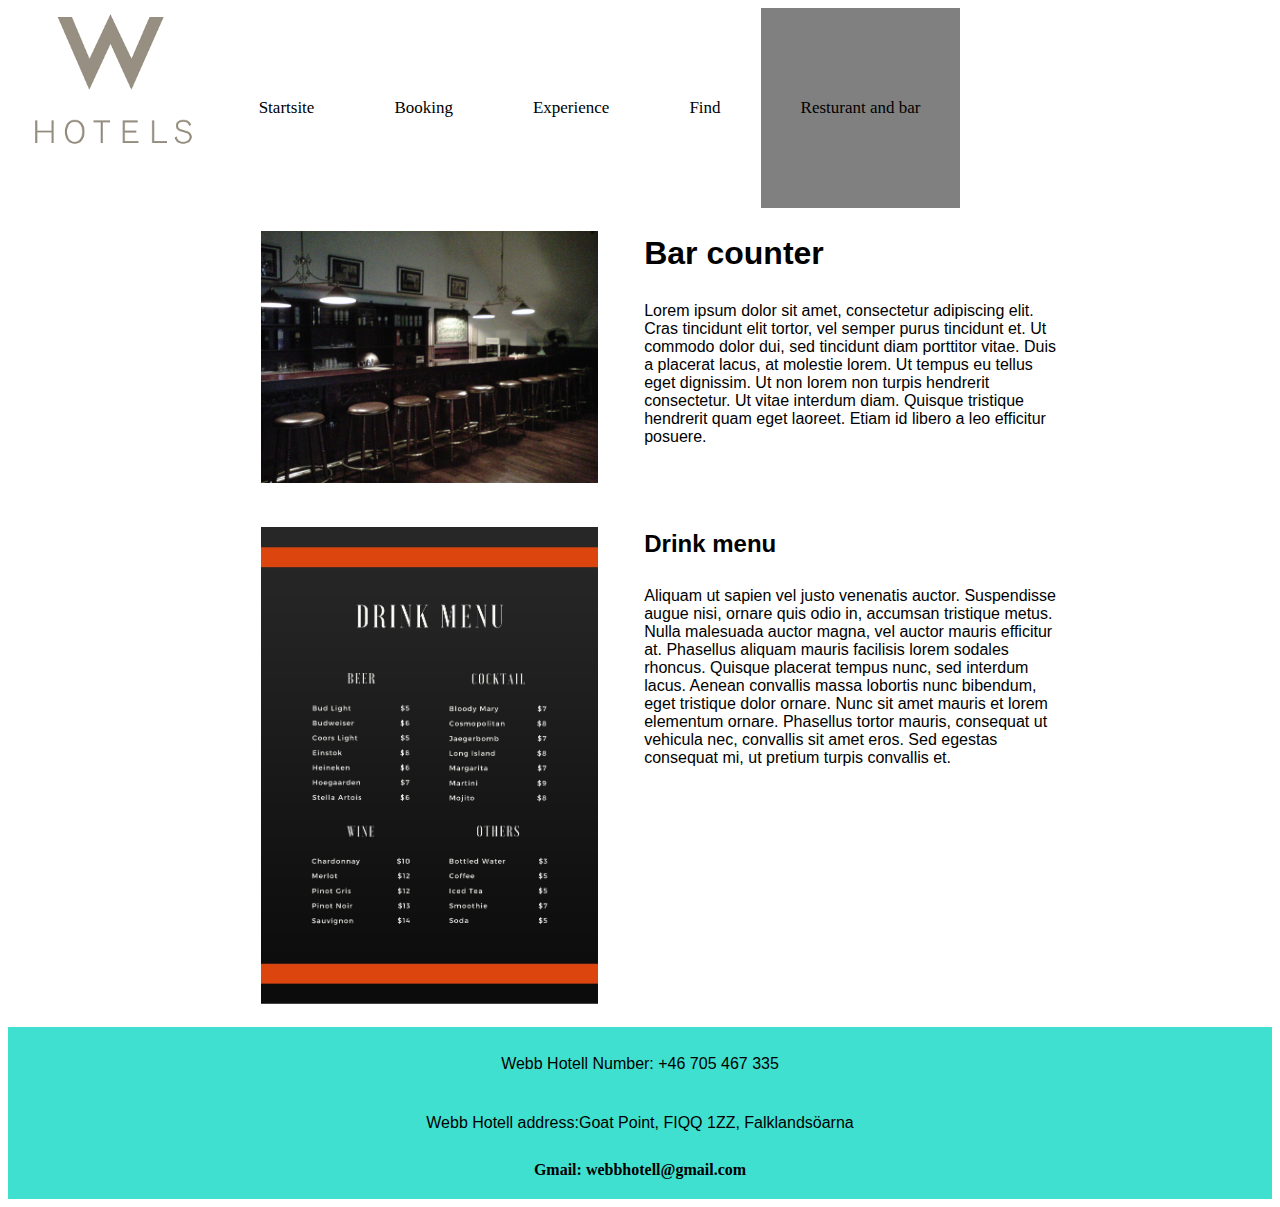
==== bar.html @ 0cf864f8 "second commit" ====
<!doctype html>
<html lang="en">

    <head>
        <meta charset="utf-8" />
        <meta name="viewport" content="width=device-width, initial-scale=1.0">
        <title>Webb Hotel Bar</title>
        <link rel="stylesheet" href="gridmain.css">
        <link rel="stylesheet" href="style.css">
        <link rel="stylesheet" href="https://cdnjs.cloudflare.com/ajax/libs/font-awesome/4.7.0/css/font-awesome.min.css">
    </head>

    <body>
        <main>
            <img id="pictureLogo" src="logo.png" alt="The hotel logo" />
        </main>

        <header id="navigation">
            <div class="topnav" id="myTopnav">
                <a href="index.html" >Startsite</a>
                <a href="bokning.html" >Booking</a>
                <a href="upplevelse.html">Experience</a>
                <a href="hitta.html">Find</a>
                <a href="restaurangbar.html" class="active">Resturant and bar</a>
                <a href="javascript:void(0);" class="icon" onclick="myFunction()">
                    <i class="fa fa-bars"></i>
                </a>
            </div>
        </header>

        <section>

            <h1> Bar counter</h1>
            <p>
                Lorem ipsum dolor sit amet, consectetur adipiscing elit. Cras tincidunt elit tortor, vel semper purus tincidunt et. Ut commodo dolor dui, sed tincidunt diam porttitor vitae. Duis a placerat lacus, at molestie lorem. Ut tempus eu tellus eget
                dignissim. Ut non lorem non turpis hendrerit consectetur. Ut vitae interdum diam. Quisque tristique hendrerit quam eget laoreet. Etiam id libero a leo efficitur posuere.


            </p>
        </section>

        <div id="section2">
            <h2> Drink menu </h2>
            <p>
                Aliquam ut sapien vel justo venenatis auctor. Suspendisse augue nisi, ornare quis odio in, accumsan tristique metus. Nulla malesuada auctor magna, vel auctor mauris
                efficitur at. Phasellus aliquam mauris facilisis lorem sodales rhoncus.
                Quisque placerat tempus nunc, sed interdum lacus. Aenean convallis massa lobortis nunc bibendum, eget tristique dolor ornare. Nunc sit amet mauris et lorem elementum ornare. Phasellus tortor mauris, consequat ut vehicula nec, convallis sit
                amet eros. Sed egestas consequat mi, ut pretium turpis convallis et.


            </p>
        </div>

        <div id="picture1">
            <img id="pictures1" src="barcounter.jpg" alt="The bar counter " />
        </div>

        <div id="picture2">
            <img id="pictures2" src="barmenu.jpg" alt="Picture of the bar menu" />
        </div>

        <footer>
            <p>Webb Hotell Number: +46 705 467 335</p>
            <p>Webb Hotell address:Goat Point, FIQQ 1ZZ, Falklandsöarna</p>
            <a class="linker" href="mailto:webbhotell@gmail.com">Gmail: webbhotell@gmail.com</a>
        </footer>

        <script>
            function myFunction() {
                var x = document.getElementById("myTopnav");
                if (x.className === "topnav") {
                    x.className += " responsive";
                } else {
                    x.className = "topnav";
                }
            }
        </script>


    </body>

</html>
---- gridmain.css ----
/*Grid*/
body {
    display: grid;
    grid-template-columns: 1fr 1fr 1fr 1fr 1fr 1fr;
    grid-template-rows: 0.1fr 0.1fr 0.1fr 0.01fr;
    grid-template-areas: "logo header header header header header""aside2 picture1 picture1 section section aside1""aside2 picture2 picture2 section2 section2 aside1""footer footer footer footer footer footer";
    grid-gap: 0.1em 0em;
}
iframe{
    width: 99.7%;
    height: 600px;
}

header {
    grid-area: header;
    color: black;
}

section {
    grid-area: section;
}

footer {
    grid-area: footer;
    padding-bottom: 20px;
}

main {
    grid-area: logo;

}
#section2{
    grid-area: section2;
}


#picture1 {
    grid-area: picture1;
}
#picture2 {
    grid-area: picture2;
}
#picturemap {
    grid-area: picture;
}



/*Pictures*/
#Webb Hotel{
    display: block;
    margin-left: auto;
    margin-right: auto;
    width: 100%

}
#pictures1{
    display: block;
    padding: 5%;
    margin-left: auto;
    margin-right: auto;
    width: 80%

}
#pictures2{
    display: block;
    padding: 5%;
    margin-left: auto;
    margin-right: auto;
    width: 80%

}

#pictureLogo {
    display: block;
    margin: auto;
    width: 80%;

}

/* NAVIGATION */
.topnav {
    background-color: white;
    overflow: hidden;
}

/* Style the links inside the navigation bar */
.topnav a {
    float: left;
    display: block;
    color: black;
    text-align: center;
    padding: 90px 40px;
    text-decoration: none;
    font-size: 17px;
}

/* Change the color of links on hover */
.topnav a:hover {
    background-color: lightgrey;
    color: black;
}

/* Add an active class to highlight the current page */
.active {
    background-color: grey;
    color: black;
}

/* Hide the link that should open and close the topnav on small screens */
.topnav .icon {
    display: none;
}
/* JAVA NAV */

/*media*/
@media only screen and (max-width: 850px) {
    body {
        grid-template-areas:
            "logo logo logo logo logo logo"
            "header header header header header header"
            "picture picture picture picture picture picture"
            "section section section section section section"
            "picture1 picture1 picture1 picture1 picture1 picture1"
            "section2 section2 section2 section2 section2 section2"
            "picture2 picture2 picture2 picture2 picture2 picture2"
            "footer footer footer footer footer footer";
        grid-template-rows: 0.1fr 0.1fr 0.1fr 0.1fr 0.1fr 0.1fr 0.1fr 0.1fr;
        grid-gap: 0.1em;
    }

    #pictureLogo {
        width: 40%;
        max-width: 250px;
    }
    #pictures1,#pictures2{
        padding: 0px;
        width: 100%;
    }
    main {
        margin-right: 0em;
    }
    iframe{
        width: 99%;
    }
}
/*NAVIGATION*/
@media screen and (max-width: 850px) {
    .topnav a{
        display: none;
        padding: 40px 40px;

    }
    .topnav a.icon {
        float: right;
        display: block;
    }
}

@media screen and (max-width: 850px) {
    .topnav.responsive {position: relative;}
    .topnav.responsive a.icon {
        position: absolute;
        right: 0;
        top: 0;
    }
    .topnav.responsive a {
        float: none;
        display: block;
        text-align: left;
    }
}
/* link */
a.linker {
    color: black;
    font-weight: bold;
    text-decoration: none;
}

a.linker:hover{
    color: black;
    text-decoration: underline;
}
---- style.css ----
<link href="https://fonts.googleapis.com/css2?family=Open+Sans&family=Oswald&display=swap" rel="stylesheet">;

body{
  background-color: white;
}

header{
  background-color: turquoise;
}
section{
  background-color: white;
}
aside, div{
  background-color: white;
}
footer{
  background-color: turquoise;
  text-align: center;

}
main{
  background-color: white;
}
p,h1,h2{
  padding: 1%;
}

p{
  font-family: 'Open Sans', sans-serif;
}

h1,h2{
  font-family: 'Oswald', sans-serif;
}
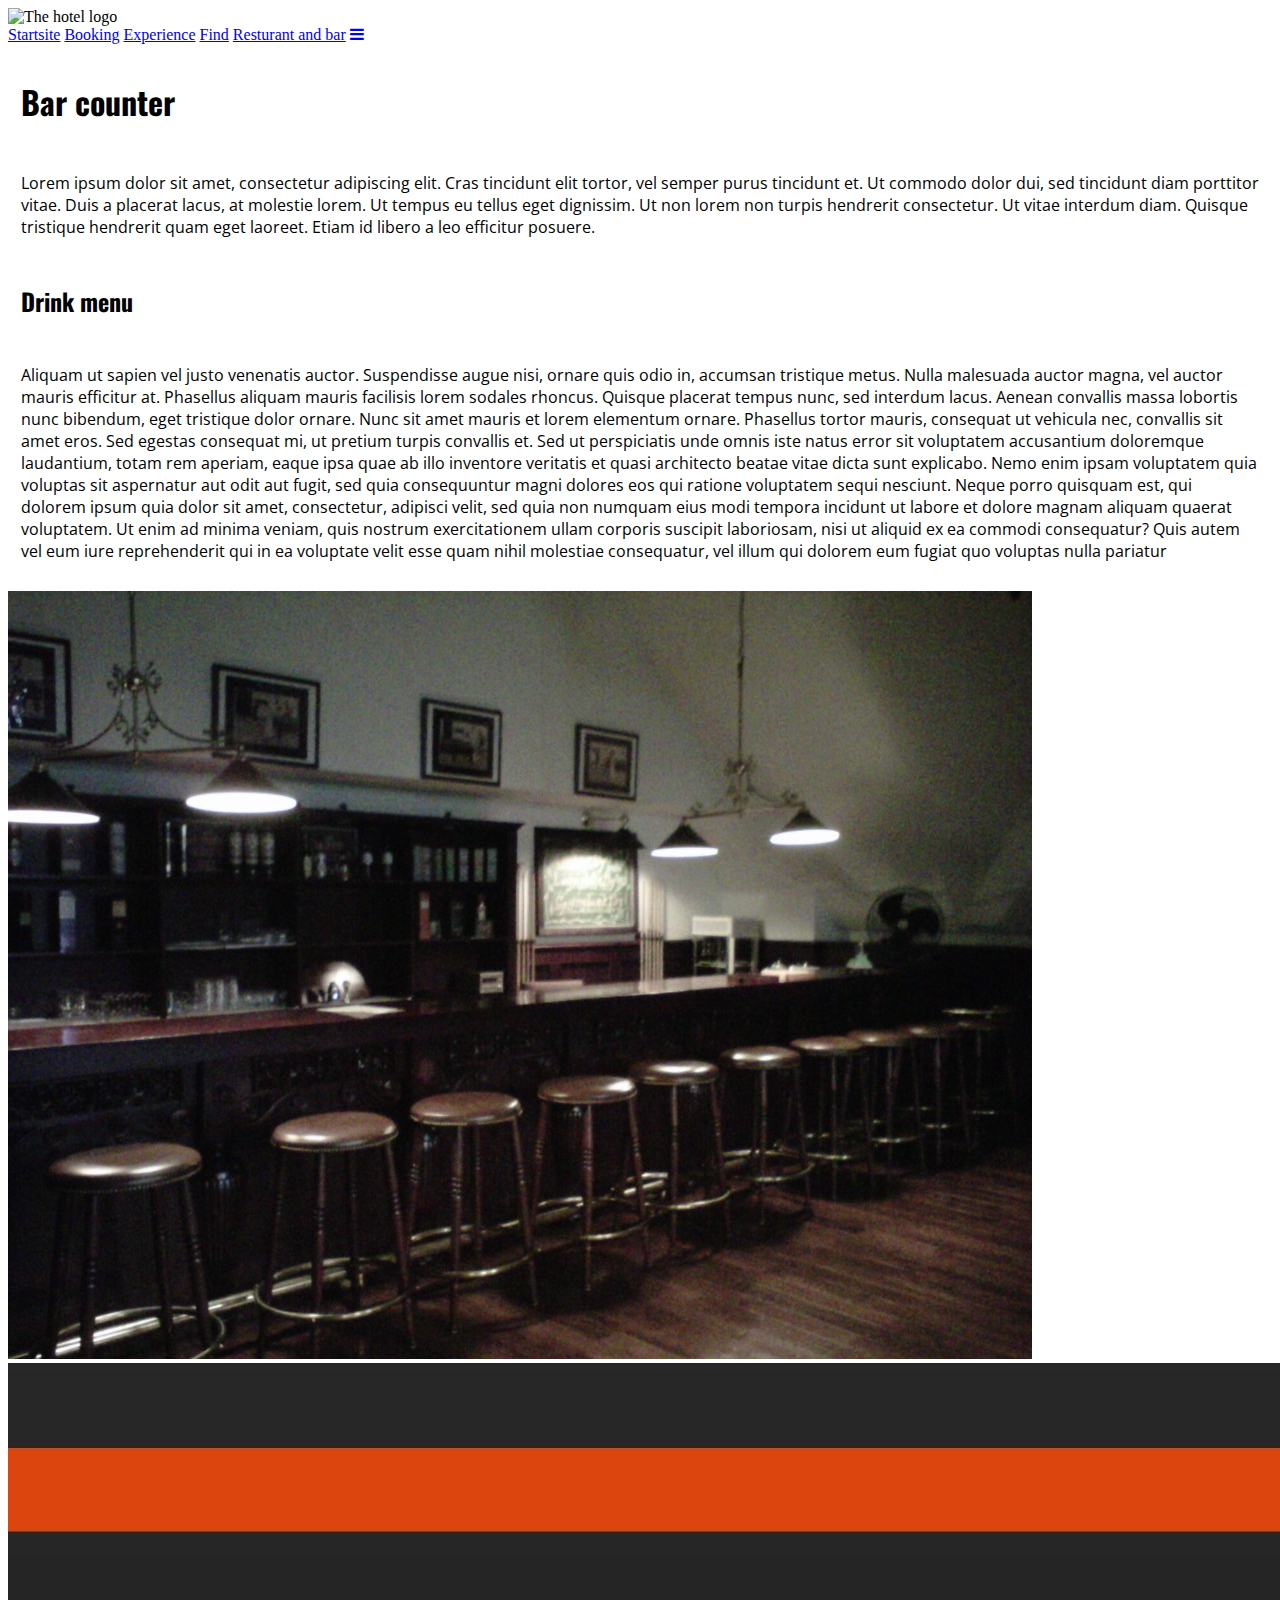
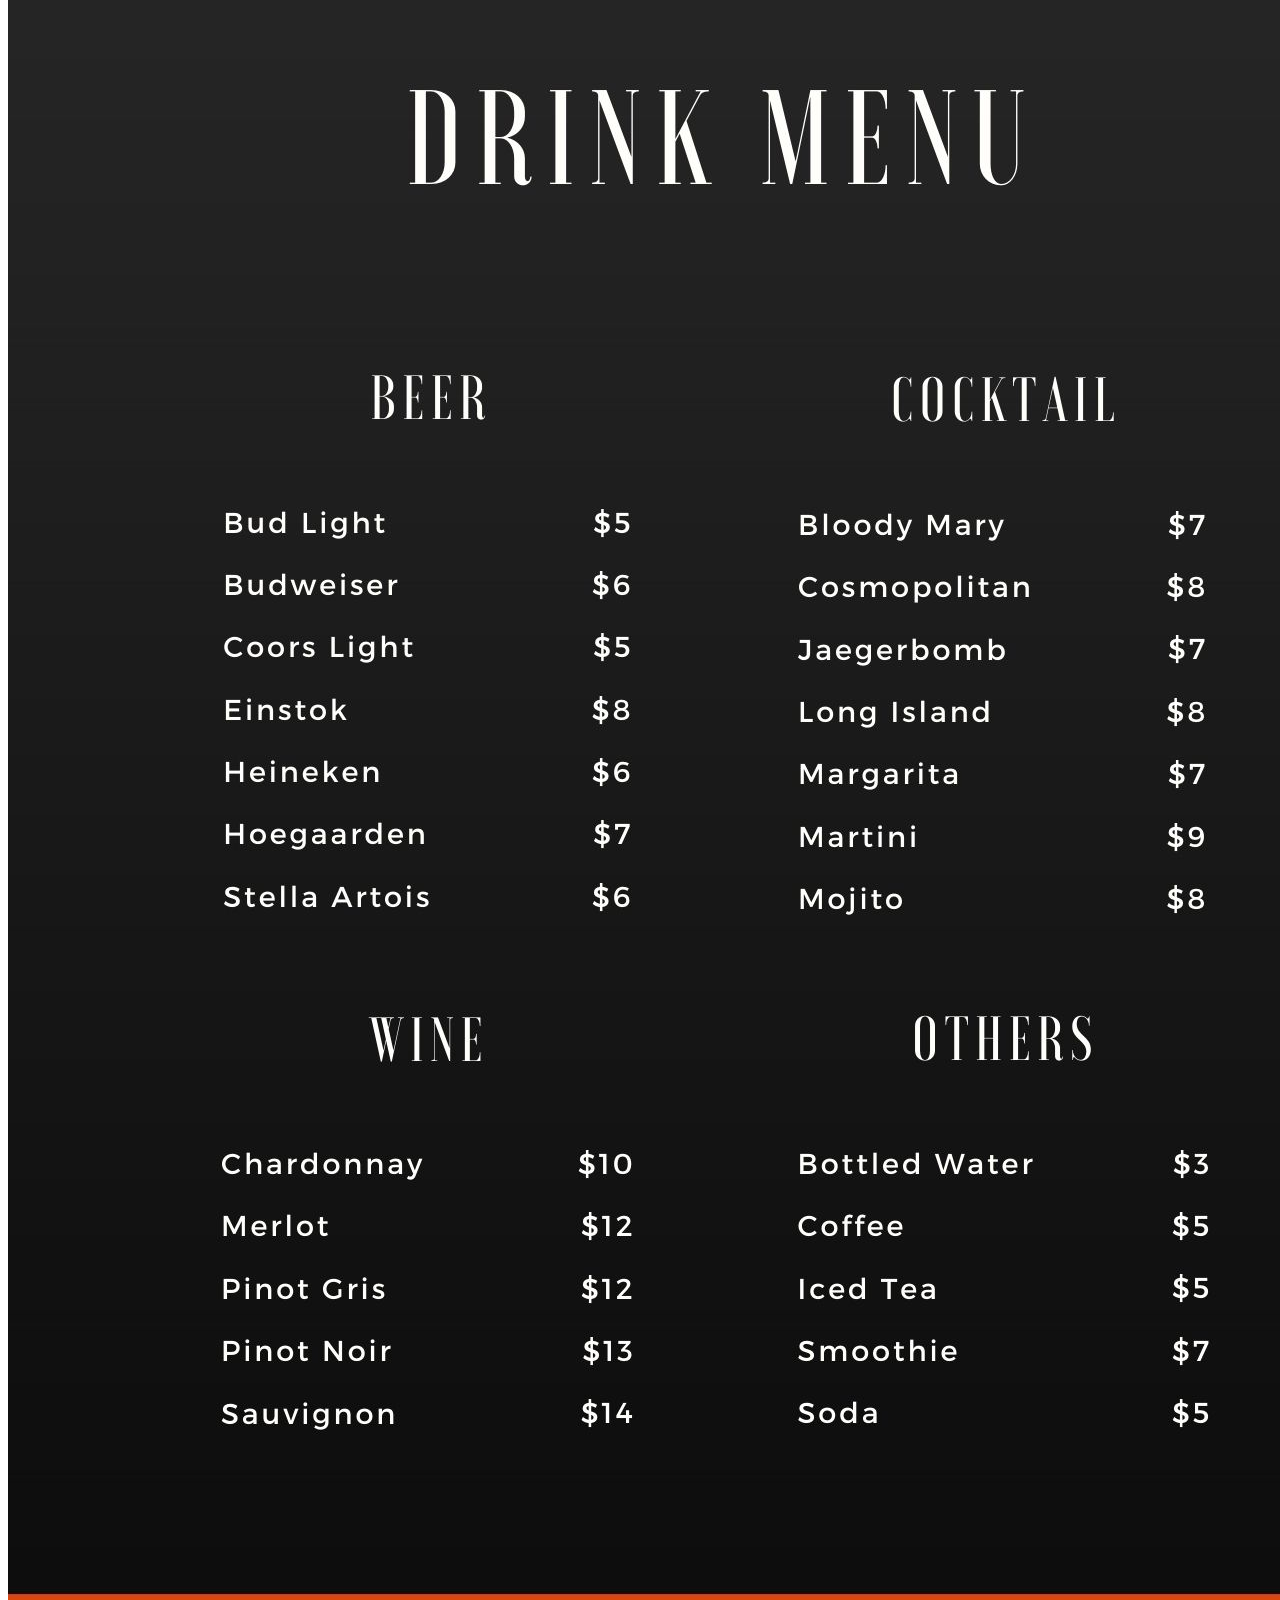
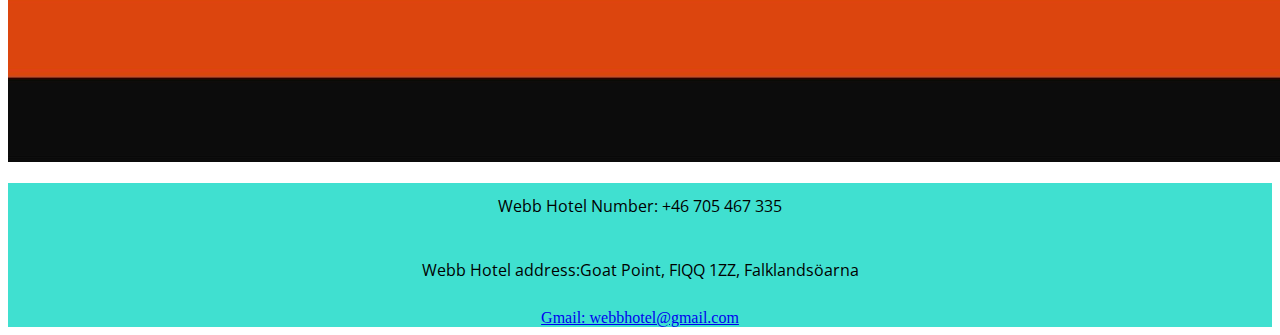
==== commit b6df1eea: "Update bar.html" ====
--- a/bar.html
+++ b/bar.html
@@ -8,6 +8,7 @@
         <link rel="stylesheet" href="gridmain.css">
         <link rel="stylesheet" href="style.css">
         <link rel="stylesheet" href="https://cdnjs.cloudflare.com/ajax/libs/font-awesome/4.7.0/css/font-awesome.min.css">
+        <link href="https://fonts.googleapis.com/css2?family=Open+Sans&family=Oswald&display=swap" rel="stylesheet">
     </head>
 
     <body>
@@ -18,10 +19,10 @@
         <header id="navigation">
             <div class="topnav" id="myTopnav">
                 <a href="index.html" >Startsite</a>
-                <a href="bokning.html" >Booking</a>
-                <a href="upplevelse.html">Experience</a>
-                <a href="hitta.html">Find</a>
-                <a href="restaurangbar.html" class="active">Resturant and bar</a>
+                <a href="booking.html" >Booking</a>
+                <a href="experience.html">Experience</a>
+                <a href="find.html">Find</a>
+                <a href="restaurantbar.html" class="active">Resturant and bar</a>
                 <a href="javascript:void(0);" class="icon" onclick="myFunction()">
                     <i class="fa fa-bars"></i>
                 </a>
@@ -45,8 +46,9 @@
                 Aliquam ut sapien vel justo venenatis auctor. Suspendisse augue nisi, ornare quis odio in, accumsan tristique metus. Nulla malesuada auctor magna, vel auctor mauris
                 efficitur at. Phasellus aliquam mauris facilisis lorem sodales rhoncus.
                 Quisque placerat tempus nunc, sed interdum lacus. Aenean convallis massa lobortis nunc bibendum, eget tristique dolor ornare. Nunc sit amet mauris et lorem elementum ornare. Phasellus tortor mauris, consequat ut vehicula nec, convallis sit
-                amet eros. Sed egestas consequat mi, ut pretium turpis convallis et.
+                amet eros. Sed egestas consequat mi, ut pretium turpis convallis et.                                
 
+                Sed ut perspiciatis unde omnis iste natus error sit voluptatem accusantium doloremque laudantium, totam rem aperiam, eaque ipsa quae ab illo inventore veritatis et quasi architecto beatae vitae dicta sunt explicabo. Nemo enim ipsam voluptatem quia voluptas sit aspernatur aut odit aut fugit, sed quia consequuntur magni dolores eos qui ratione voluptatem sequi nesciunt. Neque porro quisquam est, qui dolorem ipsum quia dolor sit amet, consectetur, adipisci velit, sed quia non numquam eius modi tempora incidunt ut labore et dolore magnam aliquam quaerat voluptatem. Ut enim ad minima veniam, quis nostrum exercitationem ullam corporis suscipit laboriosam, nisi ut aliquid ex ea commodi consequatur? Quis autem vel eum iure reprehenderit qui in ea voluptate velit esse quam nihil molestiae consequatur, vel illum qui dolorem eum fugiat quo voluptas nulla pariatur
 
             </p>
         </div>
@@ -60,9 +62,9 @@
         </div>
 
         <footer>
-            <p>Webb Hotell Number: +46 705 467 335</p>
-            <p>Webb Hotell address:Goat Point, FIQQ 1ZZ, Falklandsöarna</p>
-            <a class="linker" href="mailto:webbhotell@gmail.com">Gmail: webbhotell@gmail.com</a>
+            <p>Webb Hotel Number: +46 705 467 335</p>
+            <p>Webb Hotel address:Goat Point, FIQQ 1ZZ, Falklandsöarna</p>
+            <a class="linker" href="mailto:webbhotel@gmail.com">Gmail: webbhotel@gmail.com</a>
         </footer>
 
         <script>
--- a/style.css
+++ b/style.css
@@ -1,5 +1,3 @@
-<link href="https://fonts.googleapis.com/css2?family=Open+Sans&family=Oswald&display=swap" rel="stylesheet">;
-
 body{
   background-color: white;
 }
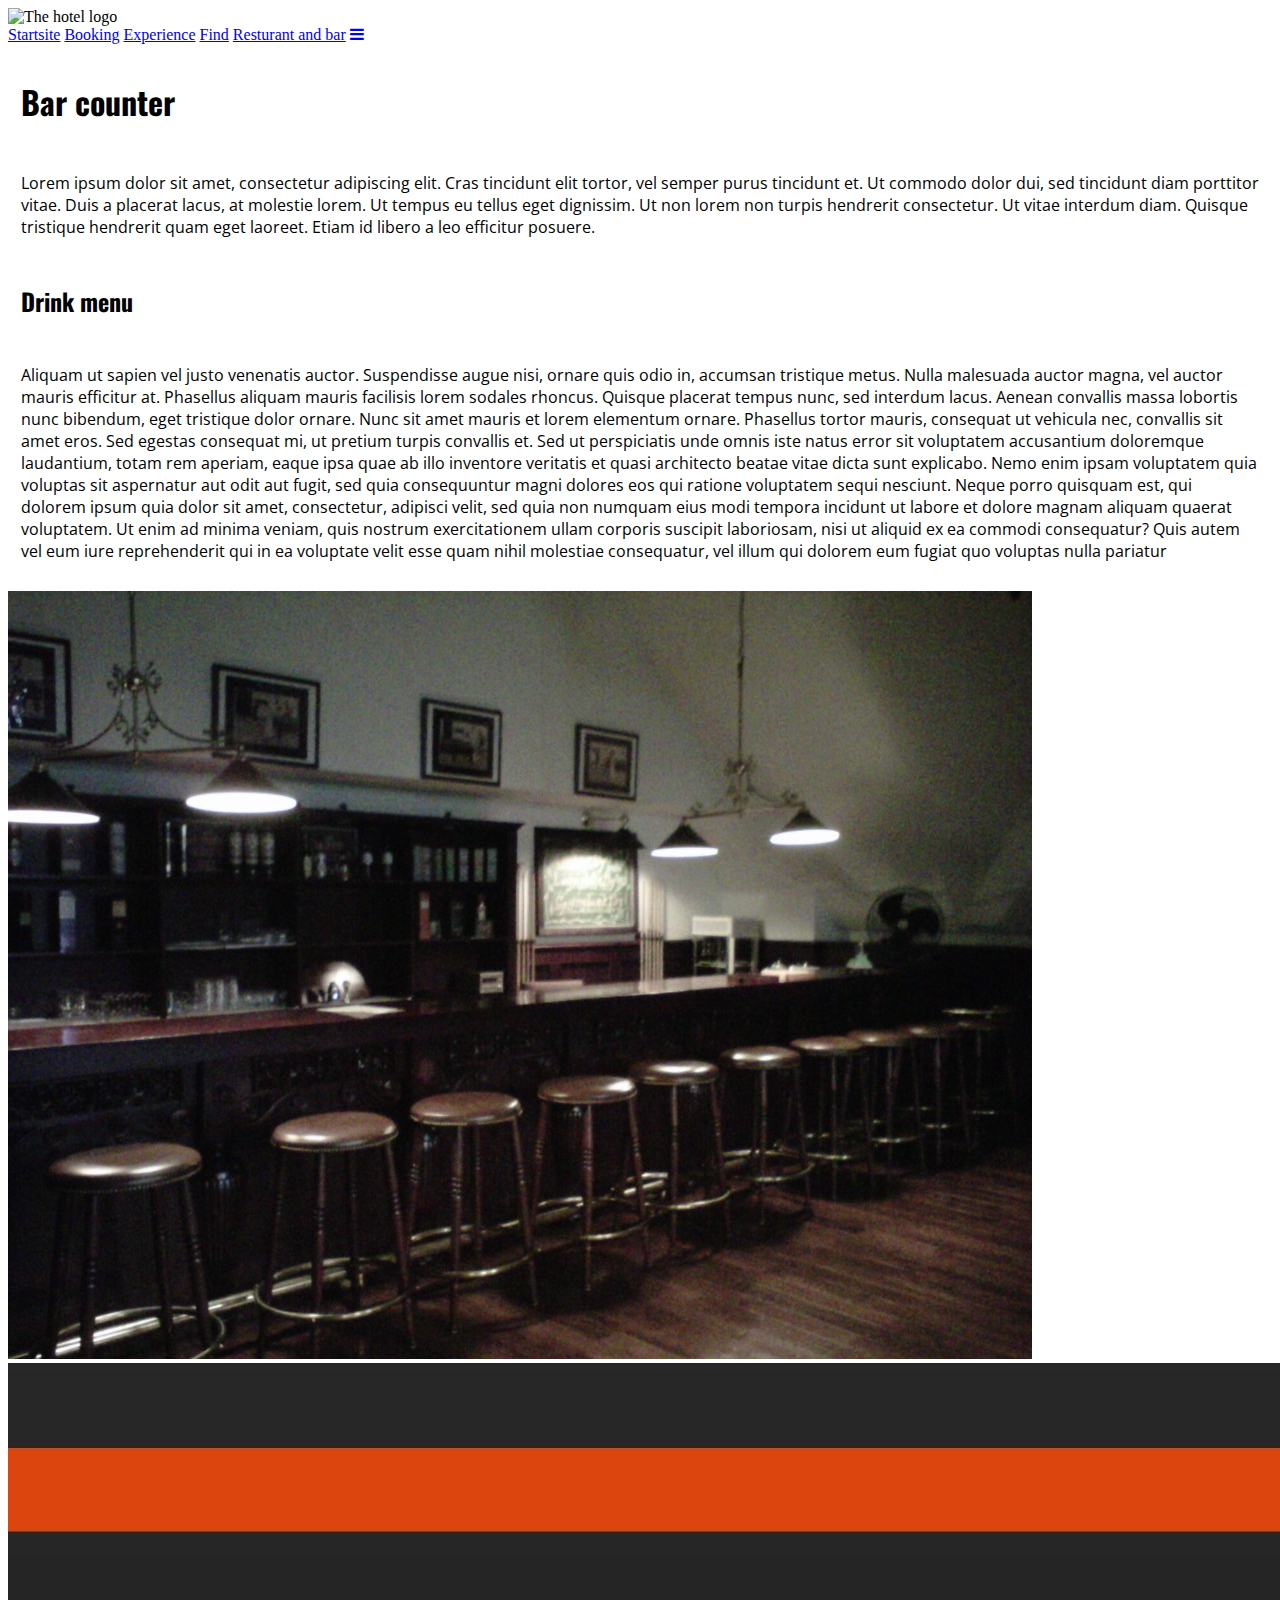
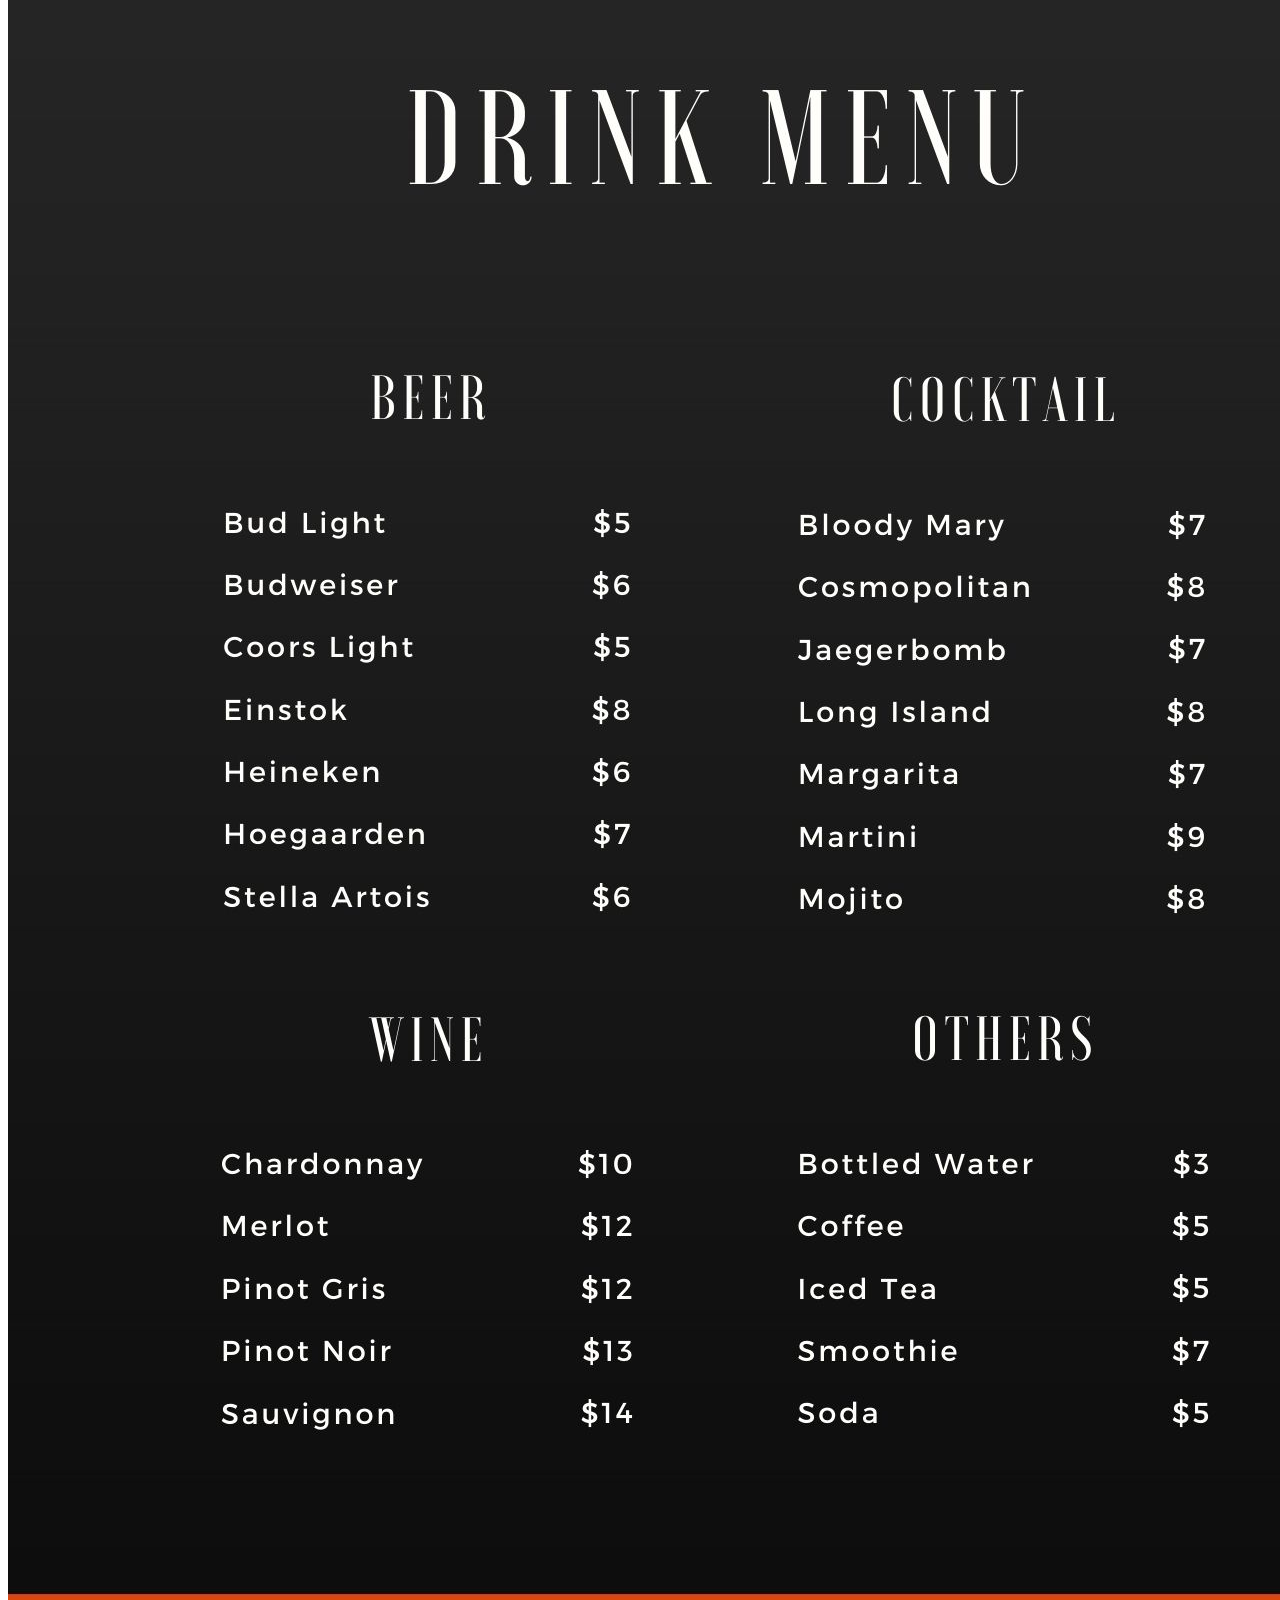
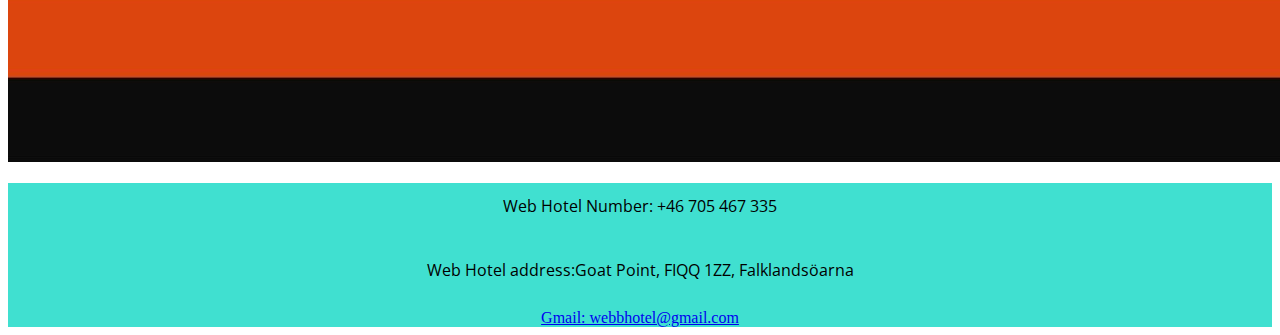
==== commit 58af8d04: "Update bar.html" ====
--- a/bar.html
+++ b/bar.html
@@ -1,10 +1,10 @@
 <!doctype html>
-<html lang="en">
+<html lang="zxx">
 
     <head>
         <meta charset="utf-8" />
         <meta name="viewport" content="width=device-width, initial-scale=1.0">
-        <title>Webb Hotel Bar</title>
+        <title>Web Hotel Bar</title>
         <link rel="stylesheet" href="gridmain.css">
         <link rel="stylesheet" href="style.css">
         <link rel="stylesheet" href="https://cdnjs.cloudflare.com/ajax/libs/font-awesome/4.7.0/css/font-awesome.min.css">
@@ -62,8 +62,8 @@
         </div>
 
         <footer>
-            <p>Webb Hotel Number: +46 705 467 335</p>
-            <p>Webb Hotel address:Goat Point, FIQQ 1ZZ, Falklandsöarna</p>
+            <p>Web Hotel Number: +46 705 467 335</p>
+            <p>Web Hotel address:Goat Point, FIQQ 1ZZ, Falklandsöarna</p>
             <a class="linker" href="mailto:webbhotel@gmail.com">Gmail: webbhotel@gmail.com</a>
         </footer>
 
